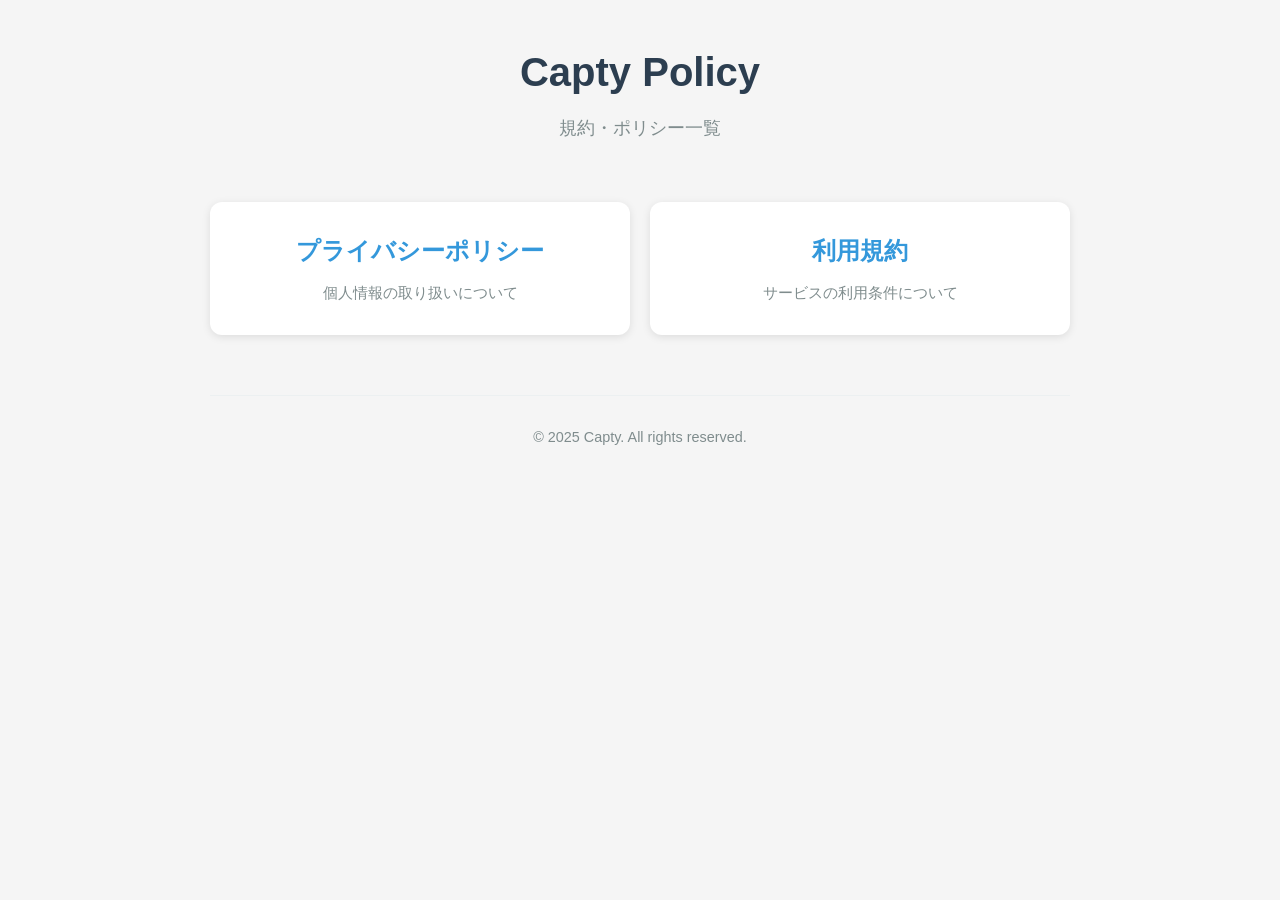
==== index.html @ f26fca4b "Initial commit: Add policy pages (index, privacy, terms) and stylesheet" ====
<!DOCTYPE html>
<html lang="ja">
<head>
  <meta charset="UTF-8">
  <meta name="viewport" content="width=device-width, initial-scale=1.0">
  <title>Capty Policy - 規約・ポリシー</title>
  <link rel="stylesheet" href="style.css">
</head>
<body>
  <div class="container">
    <header>
      <h1>Capty Policy</h1>
      <p class="subtitle">規約・ポリシー一覧</p>
    </header>

    <div class="menu">
      <a href="privacy.html" class="menu-item">
        <h2>プライバシーポリシー</h2>
        <p>個人情報の取り扱いについて</p>
      </a>
      <a href="terms.html" class="menu-item">
        <h2>利用規約</h2>
        <p>サービスの利用条件について</p>
      </a>
    </div>

    <footer>
      <p>&copy; 2025 Capty. All rights reserved.</p>
    </footer>
  </div>
</body>
</html>
---- style.css ----
* {
  margin: 0;
  padding: 0;
  box-sizing: border-box;
}

body {
  font-family: -apple-system, BlinkMacSystemFont, 'Segoe UI', 'Roboto', 'Oxygen',
    'Ubuntu', 'Cantarell', 'Fira Sans', 'Droid Sans', 'Helvetica Neue',
    sans-serif;
  -webkit-font-smoothing: antialiased;
  -moz-osx-font-smoothing: grayscale;
  line-height: 1.6;
  color: #333;
  background-color: #f5f5f5;
}

.container {
  max-width: 900px;
  margin: 0 auto;
  padding: 40px 20px;
}

header {
  text-align: center;
  margin-bottom: 60px;
}

h1 {
  font-size: 2.5rem;
  color: #2c3e50;
  margin-bottom: 10px;
}

.subtitle {
  font-size: 1.1rem;
  color: #7f8c8d;
  margin-bottom: 40px;
}

.menu {
  display: grid;
  grid-template-columns: repeat(auto-fit, minmax(250px, 1fr));
  gap: 20px;
  margin-bottom: 40px;
}

.menu-item {
  background: white;
  border-radius: 12px;
  padding: 30px;
  text-align: center;
  box-shadow: 0 2px 8px rgba(0, 0, 0, 0.1);
  transition: transform 0.2s, box-shadow 0.2s;
  text-decoration: none;
  color: inherit;
  display: block;
}

.menu-item:hover {
  transform: translateY(-4px);
  box-shadow: 0 4px 16px rgba(0, 0, 0, 0.15);
}

.menu-item h2 {
  font-size: 1.5rem;
  color: #3498db;
  margin-bottom: 10px;
}

.menu-item p {
  color: #7f8c8d;
  font-size: 0.95rem;
}

.content {
  background: white;
  border-radius: 12px;
  padding: 40px;
  box-shadow: 0 2px 8px rgba(0, 0, 0, 0.1);
}

.content h2 {
  font-size: 2rem;
  color: #2c3e50;
  margin-bottom: 20px;
  padding-bottom: 15px;
  border-bottom: 2px solid #ecf0f1;
}

.content h3 {
  font-size: 1.5rem;
  color: #34495e;
  margin-top: 30px;
  margin-bottom: 15px;
}

.content p {
  margin-bottom: 15px;
  color: #555;
}

.content ul,
.content ol {
  margin-left: 30px;
  margin-bottom: 20px;
}

.content li {
  margin-bottom: 10px;
  color: #555;
}

.back-link {
  display: inline-block;
  margin-bottom: 20px;
  color: #3498db;
  text-decoration: none;
  font-weight: 500;
  transition: color 0.2s;
}

.back-link:hover {
  color: #2980b9;
}

.back-link::before {
  content: '← ';
  margin-right: 5px;
}

footer {
  text-align: center;
  margin-top: 60px;
  padding-top: 30px;
  border-top: 1px solid #ecf0f1;
  color: #7f8c8d;
  font-size: 0.9rem;
}

@media (max-width: 768px) {
  h1 {
    font-size: 2rem;
  }

  .container {
    padding: 20px 15px;
  }

  .content {
    padding: 25px;
  }

  .menu {
    grid-template-columns: 1fr;
  }
}
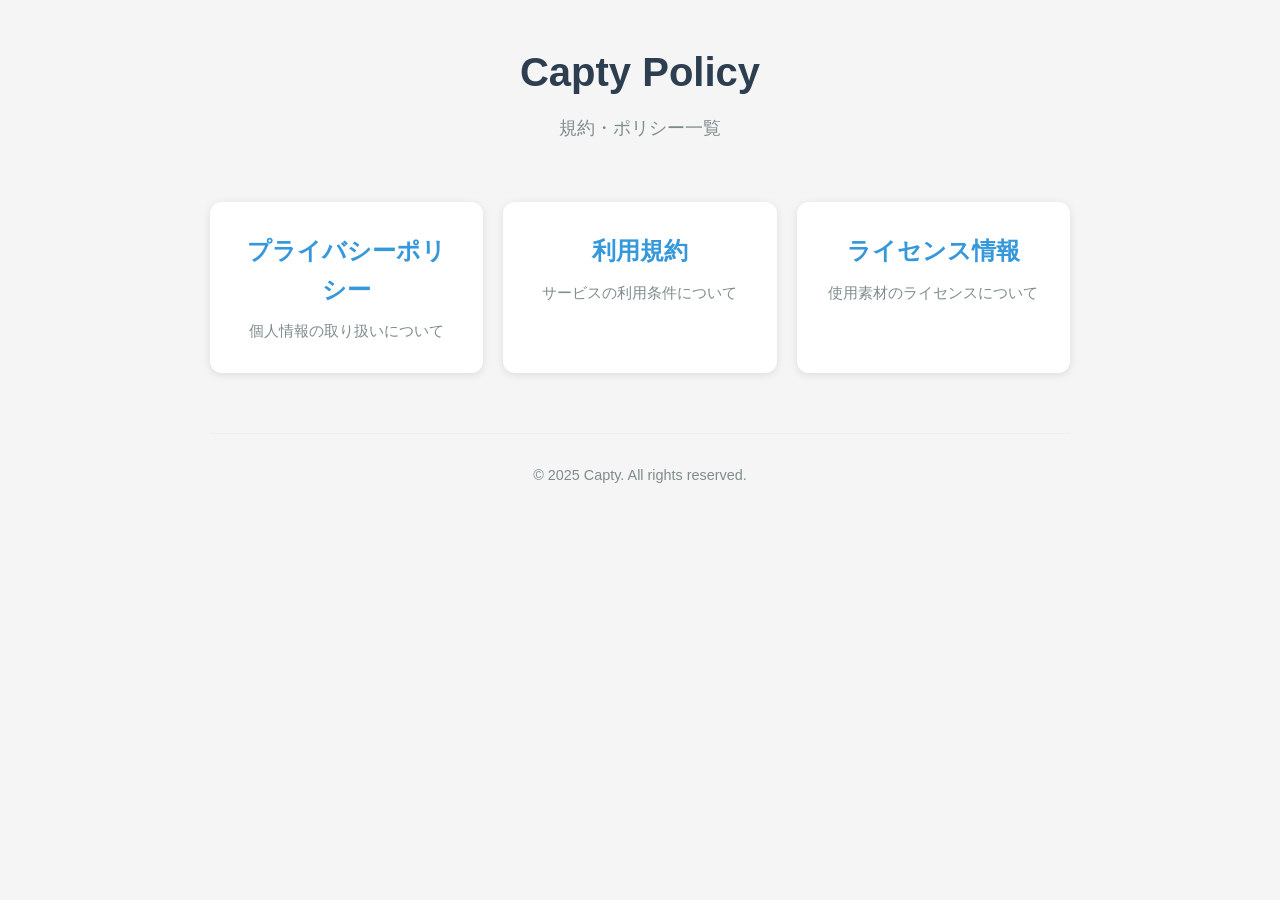
==== commit c0cce58c: "Add license information page" ====
--- a/index.html
+++ b/index.html
@@ -22,6 +22,10 @@
         <h2>利用規約</h2>
         <p>サービスの利用条件について</p>
       </a>
+      <a href="license.html" class="menu-item">
+        <h2>ライセンス情報</h2>
+        <p>使用素材のライセンスについて</p>
+      </a>
     </div>
 
     <footer>
--- a/style.css
+++ b/style.css
@@ -138,6 +138,70 @@
   font-size: 0.9rem;
 }
 
+/* License page styles */
+.filter-row {
+  display: flex;
+  flex-wrap: wrap;
+  gap: 12px;
+  align-items: center;
+  margin: 20px 0;
+}
+
+.filter-row input,
+.filter-row select {
+  padding: 10px;
+  border-radius: 10px;
+  border: 1px solid #dfe6e9;
+  font-size: 1rem;
+  background: #fff;
+}
+
+.small-note {
+  color: #7f8c8d;
+  font-size: 0.9rem;
+  margin-top: 10px;
+}
+
+.license-pills {
+  display: flex;
+  flex-wrap: wrap;
+  gap: 10px;
+  margin: 10px 0 20px;
+}
+
+.license-pill {
+  background: #f7fbff;
+  border: 1px solid #d6eaf8;
+  padding: 8px 12px;
+  border-radius: 999px;
+  font-size: 0.95rem;
+  color: #2c3e50;
+}
+
+.license-table {
+  width: 100%;
+  border-collapse: collapse;
+  margin-top: 20px;
+  font-size: 0.95rem;
+}
+
+.license-table th,
+.license-table td {
+  border: 1px solid #ecf0f1;
+  padding: 10px;
+  vertical-align: top;
+}
+
+.license-table th {
+  background: #f7f9fb;
+  color: #2c3e50;
+  font-weight: 600;
+}
+
+.license-table td {
+  word-break: break-word;
+}
+
 @media (max-width: 768px) {
   h1 {
     font-size: 2rem;
